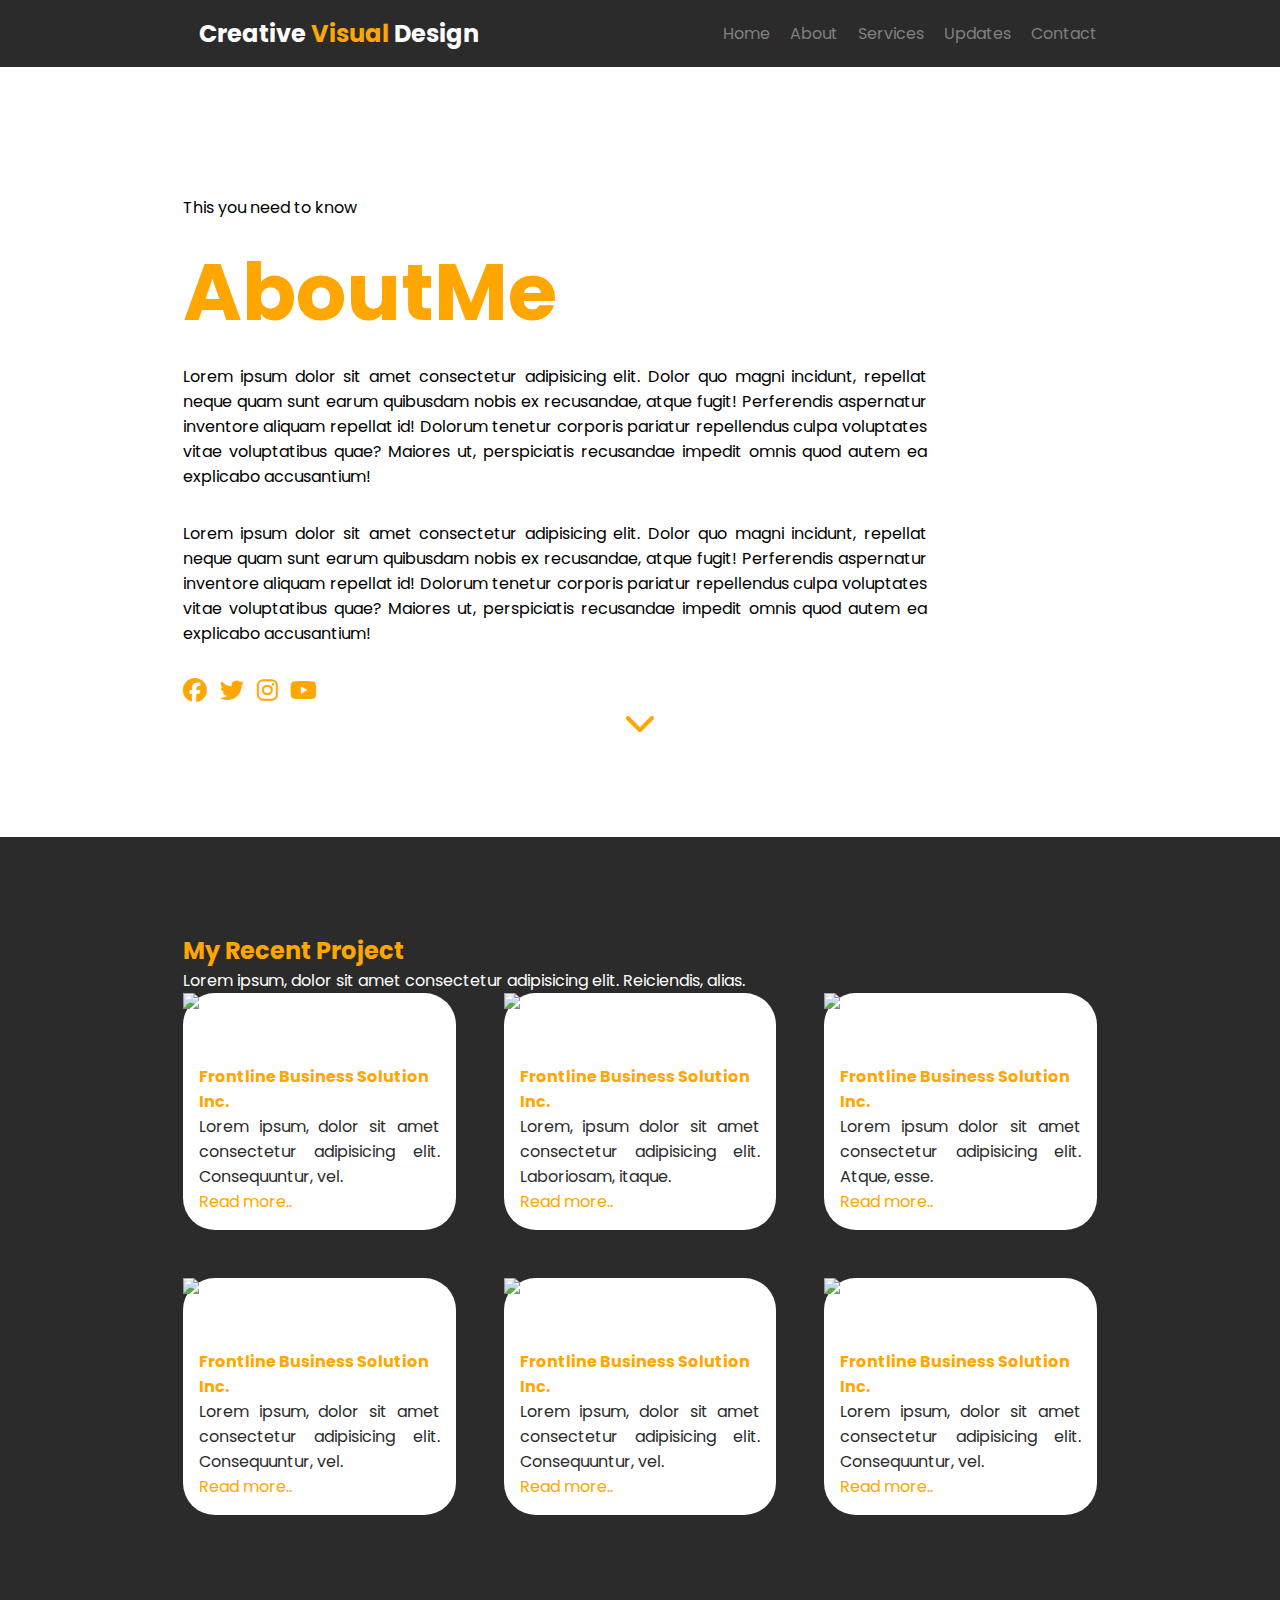
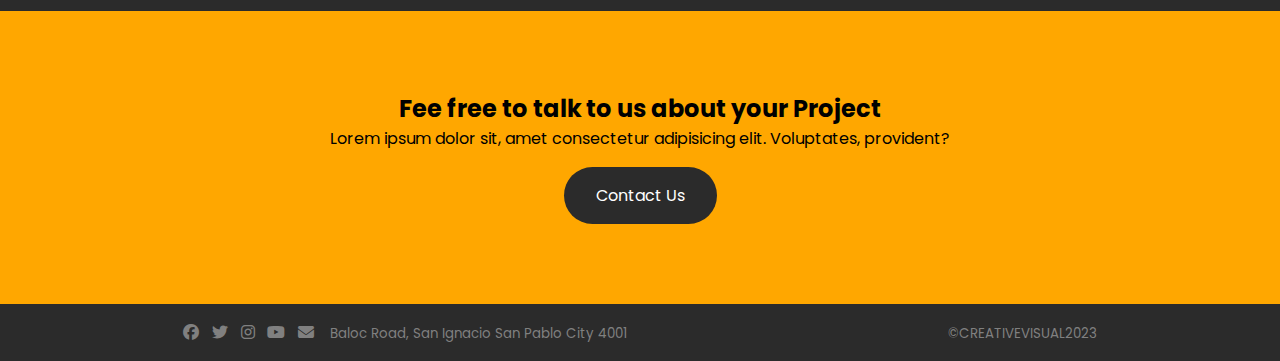
==== about.html @ 399306ce "test" ====
<!DOCTYPE html>
<html lang="en">
<head>
    <meta charset="UTF-8">
    <meta http-equiv="X-UA-Compatible" content="IE=edge">
    <meta name="viewport" content="width=device-width, initial-scale=1.0">
    <title>About</title>
    <link rel="stylesheet" href="./css/style.css">
    <link href="https://fonts.googleapis.com/css2?family=Poppins:wght@100;200;300;400;500;600;700;800;900&display=swap" rel="stylesheet">
    <link rel="stylesheet" href="https://cdnjs.cloudflare.com/ajax/libs/font-awesome/6.3.0/css/all.min.css">

</head>
<body>
    <header class="header">
        <div class="container">
            <div class="header__wrapper">
              <div class="header_logo">
                <img src="img/logo.png" alt="">
                <h2>Creative <span>Visual</Video></span> Design</h2>
              </div>
              <nav>
                  <ul>
                    <li><a href="#">Home</a></li>
                    <li><a href="#">About</a></li>
                    <li><a href="#">Services</a></li>
                    <li><a href="#">Updates</a></li>
                    <li><a href="#">Contact</a></li>
                  </ul>
               </nav>
         </div>
        </div>
    </header>
    <section class="ABOUTME">
        <div class="container">
            <div class="ABOUTME__wrapper">
                <div class="ABOUTME__content">
                    <p>This you need to know</p>
                    <h1>AboutMe</h1>
                    <p>Lorem ipsum dolor sit amet consectetur adipisicing elit. Dolor quo magni incidunt, repellat neque quam sunt earum quibusdam nobis ex recusandae, atque fugit! Perferendis aspernatur inventore aliquam repellat id! Dolorum tenetur corporis pariatur repellendus culpa voluptates vitae voluptatibus quae? Maiores ut, perspiciatis recusandae impedit omnis quod autem ea explicabo accusantium!</p>
                    <p>Lorem ipsum dolor sit amet consectetur adipisicing elit. Dolor quo magni incidunt, repellat neque quam sunt earum quibusdam nobis ex recusandae, atque fugit! Perferendis aspernatur inventore aliquam repellat id! Dolorum tenetur corporis pariatur repellendus culpa voluptates vitae voluptatibus quae? Maiores ut, perspiciatis recusandae impedit omnis quod autem ea explicabo accusantium!</p>
                    <div class="socialLinksh">
                       <ul>
                       <li><i class="fa-brands fa-facebook"></i></li>
                       <li><i class="fa-brands fa-twitter"></i></li>
                       <li><i class="fa-brands fa-instagram"></i></li>
                       <li> <i class="fa-brands fa-youtube"></i></li>
                       </ul>
                    </div>
                </div>
                   <img src="./img/aboutme.png" alt="">
            </div>
              <div class="arrow">
               <i class="fa-solid fa-chevron-down"></i>
             </div>
        </div>
    </div>

    </section>
    <section class="project">
        <div class="container">
            <h2>My Recent Project</h2>
            <p>Lorem ipsum, dolor sit amet consectetur adipisicing elit. Reiciendis, alias.</p>
            <div class="project__wrapper">
                <div class="project__card">
                    <img src="img/projects1.png">
                    <div class="cardd__content">
                    <h4>Frontline Business Solution Inc.</h4>
                    <p>Lorem ipsum, dolor sit amet consectetur adipisicing elit. Consequuntur, vel.
                    </p>
                    <a href="#">Read more..</a>
                   </div>
                </div>
               <div class="project__card">
                    <img src="img/projects2.png">
                   <div class="cardd__content">
                    <h4>Frontline Business Solution Inc.</h4>
                    <p>Lorem, ipsum dolor sit amet consectetur adipisicing elit. Laboriosam, itaque.</p>
                    <a href="#">Read more..</a>
                  </div>
              </div>
                 <div class="project__card">
                    <img src="img/projects3.png">
                    <div class="cardd__content">
                        
                        <h4>Frontline Business Solution Inc.</h4>
                        <p>Lorem ipsum dolor sit amet consectetur adipisicing elit. Atque, esse.
                        </p>
                            <a href="#">Read more..</a>
                    </div>
              </div>
              <div class="project__card">
                <img src="img/projects4.png">
                <div class="cardd__content">
                <h4>Frontline Business Solution Inc.</h4>
                <p>Lorem ipsum, dolor sit amet consectetur adipisicing elit. Consequuntur, vel.
                </p>
                <a href="#">Read more..</a>
               </div>
            </div>
            <div class="project__card">
                <img src="img/projects5.png">
                <div class="cardd__content">
                <h4>Frontline Business Solution Inc.</h4>
                <p>Lorem ipsum, dolor sit amet consectetur adipisicing elit. Consequuntur, vel.
                </p>
                <a href="#">Read more..</a>
               </div>
            </div>
            <div class="project__card">
                <img src="img/projects6.png">
                <div class="cardd__content">
                <h4>Frontline Business Solution Inc.</h4>
                <p>Lorem ipsum, dolor sit amet consectetur adipisicing elit. Consequuntur, vel.
                </p>
                <a href="#">Read more..</a>
               </div>
            </div>
             </div>

        </div>
    </section>
<section class="contactUs">
        <h2>Fee free to talk to us about your Project</h2>
        <p>Lorem ipsum dolor sit, amet consectetur adipisicing elit. Voluptates, provident?</p>
       <a href="#">Contact Us</a>
   </section>
   <footer class="footer">
     <div class="container">
    <div class="footer__wrapper">
        <div class="socialLinks">
        <ul>
            <li><i class="fa-brands fa-facebook"></i></li>
            <li><i class="fa-brands fa-twitter"></i></li>
            <li><i class="fa-brands fa-instagram"></i></li>
            <li> <i class="fa-brands fa-youtube"></i></li>
            <li><i class="fa-solid fa-envelope"></i></li>
            </ul>
            <p>
                <small>Baloc Road, San Ignacio San Pablo City 4001</small>
            </p>
       </div>
       <p>
        <small>
            &copy;CREATIVEVISUAL2023
        </small>
      </p>
    </div>
     </div>
   </footer>
</body>
</html>
---- css/style.css ----
*
{
    padding: 0;
    margin: 0;
    box-sizing: border-box;
}
body
{
    font-family: 'Poppins', sans-serif;
}
:root
{
    --primary: #ffa700;
    --black: #2b2b2b;
    --gray:#808080;
    --white: #ffff;
}
.container
{
    max-width: 112rem;
    margin:0 auto;
    padding: 0 8rem;
}
@media  (min-width: 768px){
.container
{
    width: 100%;
}
}
@media (min-width: 992px){
    .container
    {
        width: 970px;
    }
    }
@media  (min-width: 1200px){
        .container
        {
            width: 1170px;
        }
        }
.header
{
    background-color: var(--black);
    padding: 1rem 0;
}
.header__wrapper
{
    display: flex;
    justify-content: space-between;
    align-items: center;
}
.header_logo
{
    display: flex;
    align-items: center;
    gap: 1rem;
    color: var(--white);
}
.header_logo span
{
 color: var(--primary);
}
nav ul
{
    list-style: none;
    display: flex;
    gap: 20px;
}
nav ul li a
{
color: var(--gray);
text-decoration: none;
}
nav ul li a:hover
{
color: var(--primary);
}
.toggle__menu
{
    cursor: pointer;
    display: none;
}
.toggle__menu span
{
background-color: var(--primary);
display: block;
height: 0.2rem;
width: 2rem;
margin-bottom: 0.4rem;
}
@media  (max-width: 768px)
{
    .toggle__menu
    {
       display: block;
    }
     nav ul{
        display: block;
       position: absolute;
       left: 0;
       top: 6.5rem;
       width: 100%;
       height: 100%;
       background-color: white;
       text-align: center;
    }
    nav ul li a
    {
        display: block;
        width: 100%;
        padding: 1rem;
    }
    nav ul li:hover
    {
        background-color: var(--primary);
    }
    nav ul li:hover a
    {
        color: var(--white);
    }
}

/* 
start banner*/
.banner
{
    padding: 6rem 0;
}
.banner__wrapper
{
    display: flex;
    align-items: center;
    gap: 1rem;
}
.banner img
{
 width: 40rem;
}
.banner__content h1
{
   color: var(--primary);
   font: 5rem;
   line-height: 1;
   font-size: 5rem;
}
.banner__content a
{
text-decoration: none;
background-color: var(--primary);
color: var(--white);
padding: 0.8rem 2rem;
display: inline-block;
border-radius: 2rem;
text-transform: uppercase;
}
.banner__content p
{
margin: 2rem 0;
text-align: justify;
}
/* end*/
.services
{
    background-color: var(--black);
    color: var(--white);
    padding: 6rem 0;
}
.services__wrapper
{
    display: grid;
    grid-template-columns: 1fr 1fr 1fr;
    grid-gap: 3rem;
}
.services__type
{
    text-align: center;
}
.services__type p
{
text-align: justify;
}
.services__type h3
{
    color:var(--primary);
}
.services__type a
{
text-decoration: none;
background-color: var(--primary);
color: var(--white);
padding: 0.8rem 2rem;
display: inline-block;
border-radius: 3rem;
text-transform: uppercase;
}
.services img,
.services h3,
.services p
{
 margin-bottom: 2rem;
}
/* end*/
.about
{
    padding: 6rem 0;
}

.about__wrapper
{
    display: flex;
    align-items: center;
    gap: 4rem;
}
.about__content h3
{
color: var(--primary)
}
.about img
{
 width: 40rem;
}
.about__content a
{
text-decoration: none;
background-color: var(--primary);
color: var(--white);
padding: 0.8rem 2rem;
display: inline-block;
border-radius: 2rem;
text-transform: uppercase;
}
.about__content p
{
margin: 2rem 0;
text-align: justify;
}
/* end*/

.trends{
    background-color: var(--black);
    color: var(--white);
    padding: 6rem 0;
}
.trends h2
{
    color:var(--primary)
}

.trends__wrapper
{
    display: grid;
    grid-template-columns: 1fr 1fr 1fr;
    grid-gap: 3rem;
}
.trends img
{
 margin-bottom: 2rem;
 
}
.trends__card 
{

    background-color: white;
    display: inline-block;
    border-radius: 2rem; 

    
}
.trends h2
{
    color:var(--primary)
}
.trends__card img
{
width: 100%;
}
.card__content p
{
    color: var(--black);
     text-align: justify;
}
.card__content h4
{
 color: var(--primary);

}
.trends h2
{
    color:var(--primary)
}
.trends__card a
{ 

text-decoration: none;
color:var(--primary)
}
.card__content
{
    padding: 1rem;
}
/* end*/
.contactUs
{
    text-decoration: none;
    padding: 5rem ;
    text-align: center;
    background-color: var(--primary)
    
}
.contactUs a
{
text-decoration: none;
color: var(--white);
background: var(--black);
padding: 1rem 2rem;
border-radius: 2rem;
display: inline-block;
margin-top: 1rem;
}
/*end*/
.footer
{
    background-color: var(--black);
    color: var(--gray);
    padding: 1rem 0;
    display: block;
    align-items: center;
}
.footer ul
{
list-style: none;
display: flex;
gap: 0.8rem;
}
.footer ul li a i 
{
    font-size: 1.5rem;
    color: var(--gray);
}
.footer ul li a
{
 display: inline-block;
}
.socialLinks
{
display: flex;
gap: 1rem;
align-items: center;

}
.footer__wrapper
{
    display: flex;
    justify-content:space-between;
    align-items: center;
}

/* homepage end*/
.ABOUTME
{
    padding: 6rem 0;
}
.ABOUTME__wrapper
{
    display: flex;
    align-items: center;
    gap: 1rem;
}
.ABOUTME img
{
 width: 40rem;
}
.ABOUTME__content h1
{
   color: var(--primary);
   font: 10rem;
   line-height: 1;
   font-size: 5rem;
;
}
.ABOUTME__content p
{
margin: 2rem 0;
text-align: justify;
}
.ABOUTME__content ul
{
    list-style: none;
    display: flex;
     gap: 0.8rem;
}
.ABOUTME__content ul li i 
{
    font-size: 1.5rem;
    color: var(--primary);
    
}
.socialLinksh
{
display: flex;
gap: 1rem;
align-items: center;
}
.arrow i
{
    color: var(--primary);
    font-size: 2rem;

}
.arrow 
{
  text-align: center;

}
/*end*/
.project{
    background-color: var(--black);
    color: var(--white);
    padding: 6rem 0;
}
.project h2
{
    color:var(--primary)
}

.project__wrapper
{
    display: grid;
    grid-template-columns: 1fr 1fr 1fr;
    grid-gap: 3rem;
}
.project img
{
 margin-bottom: 2rem;
 
}
.project__card 
{

    background-color: white;
    display: inline-block;
    border-radius: 2rem; 

    
}
.project h2
{
    color:var(--primary)
}
.project__card img
{
width: 100%;
}
.cardd__content p
{
    color: var(--black);
     text-align: justify;
}
.cardd__content h4
{
 color: var(--primary);
 gap: 1rem;

}
.project h2
{
    color:var(--primary)
}
.project__card a
{ 

text-decoration: none;
color:var(--primary)
}
.cardd__content
{
    padding: 1rem;
}
/*start na services*/
.SERVICES
{
    padding: 6rem 0;
}
.SERVICES__wrapper
{
    display: flex;
    align-items: center;
    gap: 1rem;
}
.SERVICES img
{
    width: 30rem;
    padding: 3rem;
}
.SERVICES__content h1
{
 
   color: var(--primary);
   font: 5rem;
   line-height: 1;
   font-size: 3rem;
}

.SERVICES__content p
{
margin: 2rem 0;
text-align: justify;
}
.SERVICES__content h2
{
color:var(--primary);
}

/*start in vector*/
.vector
{
    padding: 6rem 0;
    background-color: var(--black);
    color: var(--white);
   
}
.vector__wrapper
{
    display: flex;
    align-items: center;
    gap: 1rem;
    
}
.vector img
{
    width: 30rem;
    padding: 3rem;
}
.vector__content h1
{
 
   color: var(--primary);
   font: 5rem;
   line-height: 1;
   font-size: 3rem;
}
.vector__content p
{
margin: 2rem 0;
text-align: justify;
}
.vector__content h2
{
color: var(--primary);
}
/*end*/
.footer
{
    background-color: var(--black);
    color: var(--gray);
    padding: 1rem 0;
    display: block;
    align-items: center;
}
.footer ul
{
list-style: none;
display: flex;
gap: 0.8rem;
}
.footer ul li a i 
{
    font-size: 1.5rem;
    color: var(--gray);
}
.footer ul li a
{
 display: inline-block;
}
.socialLinks
{
display: flex;
gap: 1rem;
align-items: center;

}
.footer__wrapper
{
    display: flex;
    justify-content:space-between;
    align-items: center;
}
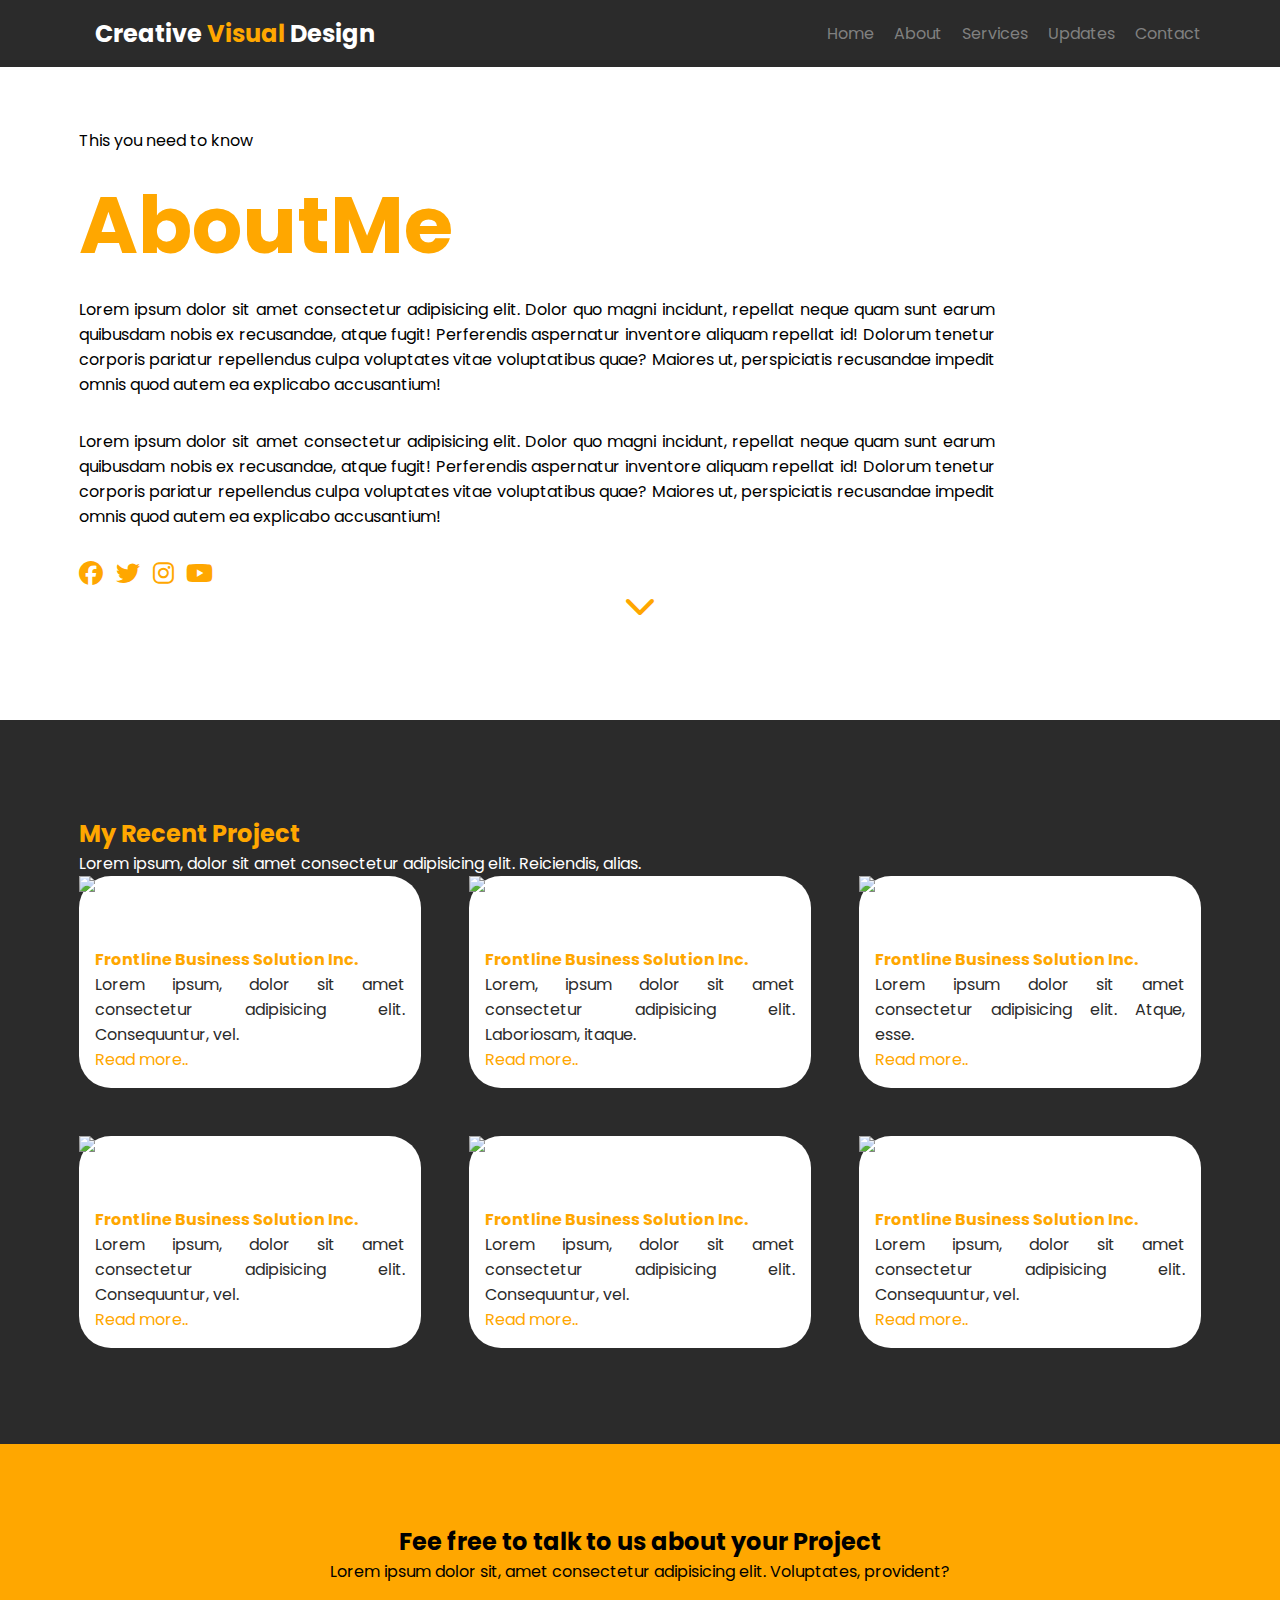
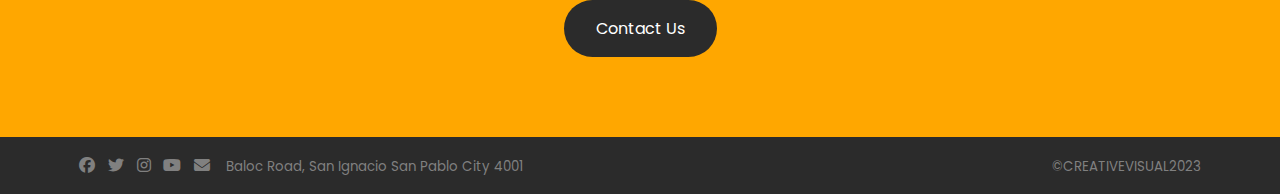
==== commit 19ad66fd: "ito na po sir yung edit ty" ====
--- a/about.html
+++ b/about.html
@@ -18,15 +18,21 @@
                 <img src="img/logo.png" alt="">
                 <h2>Creative <span>Visual</Video></span> Design</h2>
               </div>
-              <nav>
-                  <ul>
-                    <li><a href="#">Home</a></li>
-                    <li><a href="#">About</a></li>
-                    <li><a href="#">Services</a></li>
-                    <li><a href="#">Updates</a></li>
-                    <li><a href="#">Contact</a></li>
-                  </ul>
-               </nav>
+             
+              <nav class="nav">
+                <ul>
+                  <li><a href="#">Home</a></li>
+                  <li><a href="#">About</a></li>
+                  <li><a href="#">Services</a></li>
+                  <li><a href="#">Updates</a></li>
+                  <li><a href="#">Contact</a></li>
+                </ul>
+             </nav>
+             <div class="toggle__menu">
+              <span></span>
+              <span></span>
+              <span></span>
+             </div>
          </div>
         </div>
     </header>
@@ -147,5 +153,14 @@
     </div>
      </div>
    </footer>
+   <script>
+    const nav = document.querySelector(".nav");
+    const toggle__menu = document.querySelector(".toggle__menu");
+   
+    toggle__menu.addEventListener("click",()=>{
+       toggle__menu.classList.toggle("open");
+       nav.classList.toggle("open")
+    })
+   </script>
 </body>
 </html>--- a/css/style.css
+++ b/css/style.css
@@ -7,6 +7,7 @@
 body
 {
     font-family: 'Poppins', sans-serif;
+    overflow-x:hidden ;
 }
 :root
 {
@@ -19,7 +20,7 @@
 {
     max-width: 112rem;
     margin:0 auto;
-    padding: 0 8rem;
+    padding: 0 1.5rem;
 }
 @media  (min-width: 768px){
 .container
@@ -43,6 +44,8 @@
 {
     background-color: var(--black);
     padding: 1rem 0;
+    position: fixed;
+    width: 100%; 
 }
 .header__wrapper
 {
@@ -88,28 +91,36 @@
 height: 0.2rem;
 width: 2rem;
 margin-bottom: 0.4rem;
+border-radius: 0.5rem;;
 }
 @media  (max-width: 768px)
 {
     .toggle__menu
     {
        display: block;
+    }
+    nav.open ul
+    {
+      right: -50%;
+      transition: 0.5s ease-in;
     }
      nav ul{
         display: block;
        position: absolute;
-       left: 0;
+       right: -100%;
        top: 6.5rem;
        width: 100%;
-       height: 100%;
+       height: 100vh;
        background-color: white;
-       text-align: center;
+       text-align: left;
+       transition: 0.5s ease-in;
     }
     nav ul li a
     {
         display: block;
         width: 100%;
         padding: 1rem;
+        border-bottom: 1px solid gray;
     }
     nav ul li:hover
     {
@@ -118,6 +129,22 @@
     nav ul li:hover a
     {
         color: var(--white);
+    }
+    .toggle__menu.open span:nth-child(1)
+    {
+        transition: 0.5s ease;
+        transform: translate(-2px, 7.3px)rotate(45deg);
+    }
+    .toggle__menu.open span:nth-child(2)
+    {
+       opacity: 0;
+       transition: 0s;
+
+    }
+    .toggle__menu.open span:nth-child(3)
+    {
+        transition: 0.5s ease;
+        transform: translate(-2px, -12px)rotate(-45deg);
     }
 }
 
@@ -125,7 +152,8 @@
 start banner*/
 .banner
 {
-    padding: 6rem 0;
+    padding-bottom: 6rem;
+    padding-top: 12rem;
 }
 .banner__wrapper
 {
@@ -137,12 +165,13 @@
 {
  width: 40rem;
 }
+
 .banner__content h1
 {
    color: var(--primary);
-   font: 5rem;
    line-height: 1;
-   font-size: 5rem;
+   font-size: clamp(3rem,5vw,5rem);
+   line-height : 1;
 }
 .banner__content a
 {
@@ -172,6 +201,7 @@
     grid-template-columns: 1fr 1fr 1fr;
     grid-gap: 3rem;
 }
+
 .services__type
 {
     text-align: center;
@@ -348,6 +378,7 @@
 gap: 1rem;
 align-items: center;
 
+
 }
 .footer__wrapper
 {
@@ -355,6 +386,8 @@
     justify-content:space-between;
     align-items: center;
 }
+
+
 
 /* homepage end*/
 .ABOUTME
@@ -477,6 +510,70 @@
 {
     padding: 1rem;
 }
+@media  (max-width: 998px)
+{
+    .banner__wrapper
+    {
+        flex-direction: column;
+    }
+    .banner img 
+    {
+        width: 100% !important;
+    }
+    .services__wrapper
+    {
+        grid-template-columns: 1fr;
+    }
+    .about__wrapper
+    {
+        flex-direction: column;
+    }
+    .about img 
+    {
+        width: 100% !important;
+    }
+    .trends__wrapper
+    {
+        grid-template-columns: 1fr;
+    }
+    .footer__wrapper
+    {
+        display: block;
+    
+    }
+    .footer
+    {
+        text-align: center;
+    }
+    .socialLinks
+    {
+      display: block;
+    }
+    .socialLinks ul
+    {
+     justify-content: center;
+    }
+    .ABOUTME__wrapper
+    {
+        flex-direction: column;
+    }
+    .ABOUTME img
+    {
+        width: 100% !important;
+    }
+    .project__wrapper
+    {
+        grid-template-columns: 1fr;
+    }
+    .SERVICES__wrapper
+    {
+        flex-direction: column;
+    }
+    .vector__wrapper
+    {
+        flex-direction: column;
+    }
+}
 /*start na services*/
 .SERVICES
 {
@@ -550,41 +647,107 @@
 color: var(--primary);
 }
 /*end*/
-.footer
-{
-    background-color: var(--black);
-    color: var(--gray);
-    padding: 1rem 0;
+.UPDATES
+{
+    padding: 6rem 0;
+    background-color: var(--white);
+    color: var(--black);
     display: block;
     align-items: center;
-}
-.footer ul
+    
+}
+.con
+{
+    display: grid;
+    grid-template-columns: 2fr 1fr;
+    gap: 2rem;
+}
+.UPDATES h2
+{
+    padding-top:6rem ;
+   color: var(--primary);
+}
+.UPDATES__content img
+{
+    width: 40rem;
+}
+.UPDATES__content h2,h3
+{
+color: var(--primary);
+gap: 3rem;
+}
+
+.UPDATES__content small
+{
+    color: var(--primary);
+    gap: 3rem;
+    padding-top: 3rem;
+    padding-bottom: 1rem;
+}
+.latestTrends__wrapper ul
 {
 list-style: none;
 display: flex;
 gap: 0.8rem;
-}
-.footer ul li a i 
+
+}
+.latestTrends__wrapper ul li a i 
 {
     font-size: 1.5rem;
-    color: var(--gray);
-}
-.footer ul li a
-{
- display: inline-block;
-}
-.socialLinks
+    color: var(--black);
+    justify-content: space-between;
+}
+.socialLinkss
 {
 display: flex;
 gap: 1rem;
 align-items: center;
 
 }
-.footer__wrapper
+.latestTrends__wrapper
 {
     display: flex;
     justify-content:space-between;
     align-items: center;
 }
-
-
+.categ ul
+{
+   list-style: none;
+   gap: 0.8rem;
+}
+.categ ul li
+{
+    padding-bottom: 2rem;
+}
+.categ h3
+{
+    padding-bottom: 1rem;
+}
+.post
+{
+    padding-top: 8rem;
+}
+.recentpost h3
+{
+color: var(--primary);
+}
+.post 
+{
+    display: flex;
+    gap: 1rem;
+}
+.post
+{
+    align-items: center;
+    gap: 1rem;
+}
+.post img
+{
+ width: 5rem;
+}
+
+.post p
+{
+margin: 1rem;
+text-align: justify;
+}
